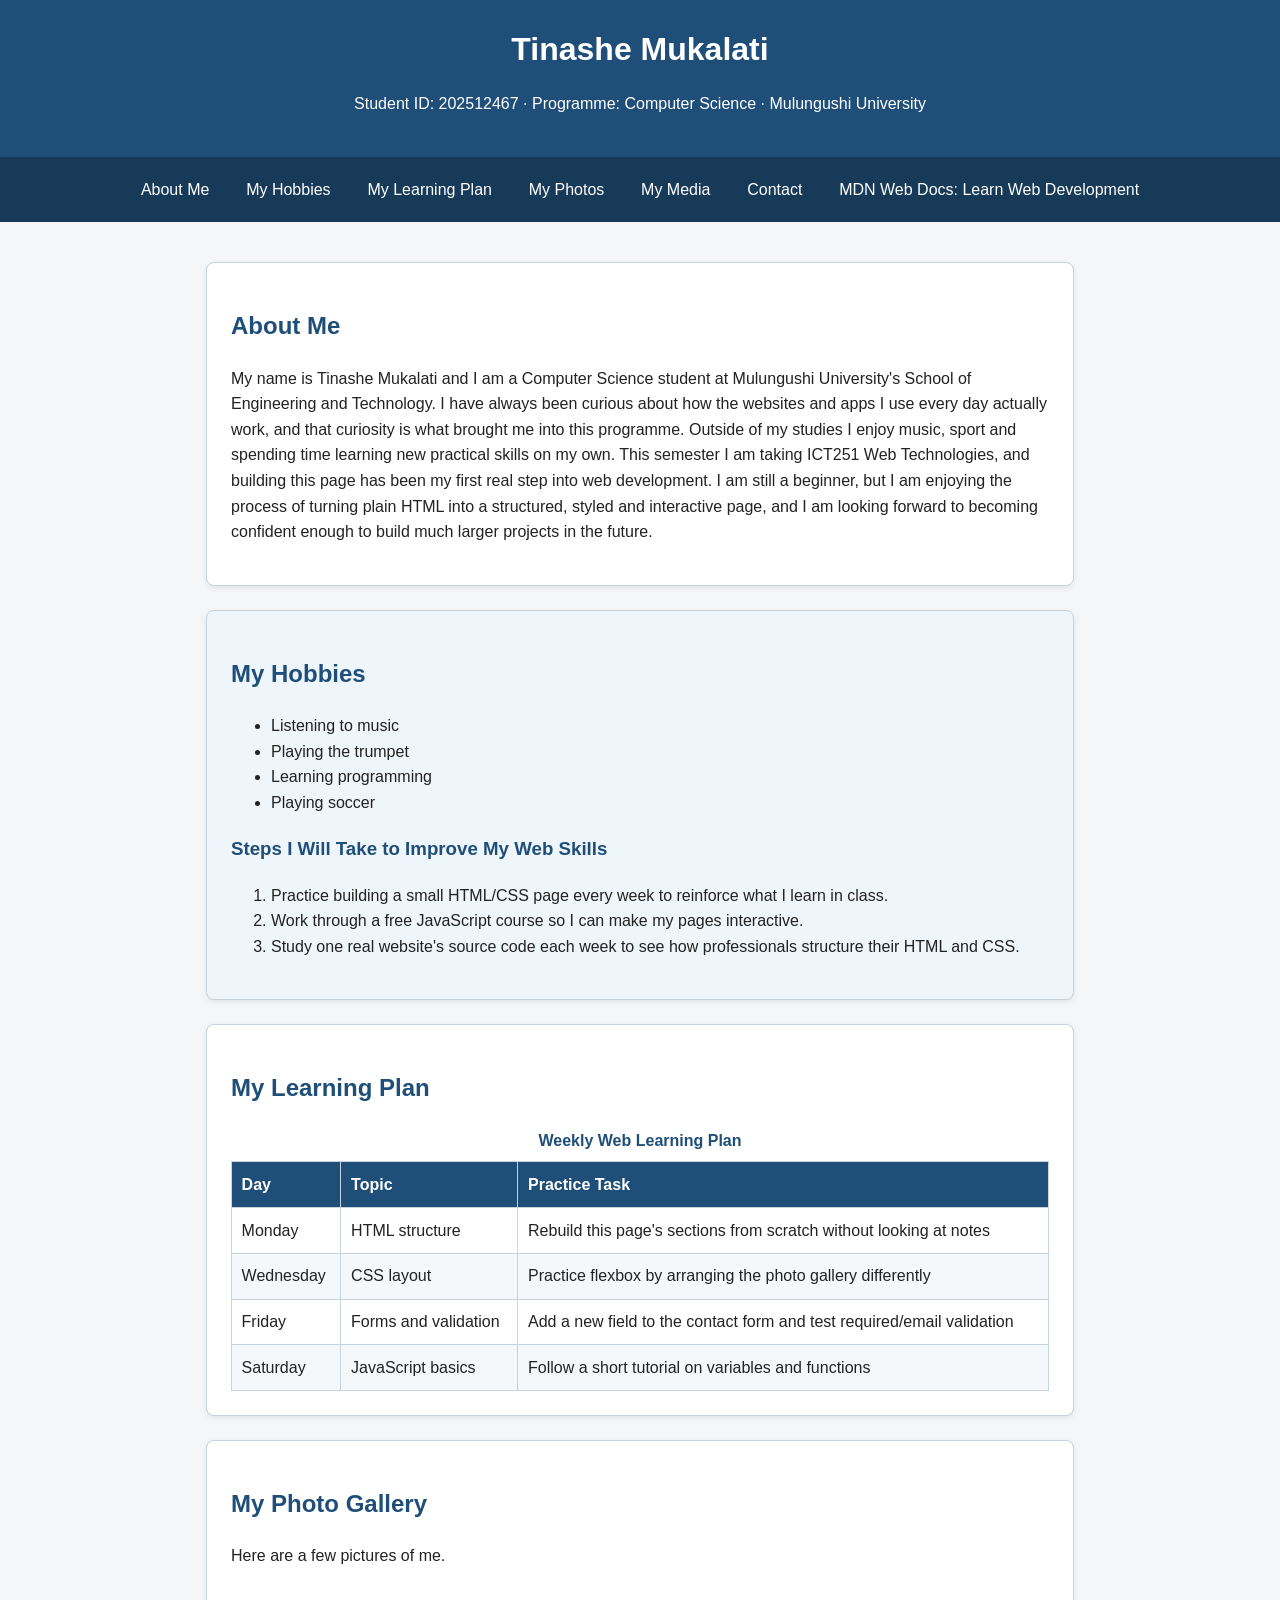
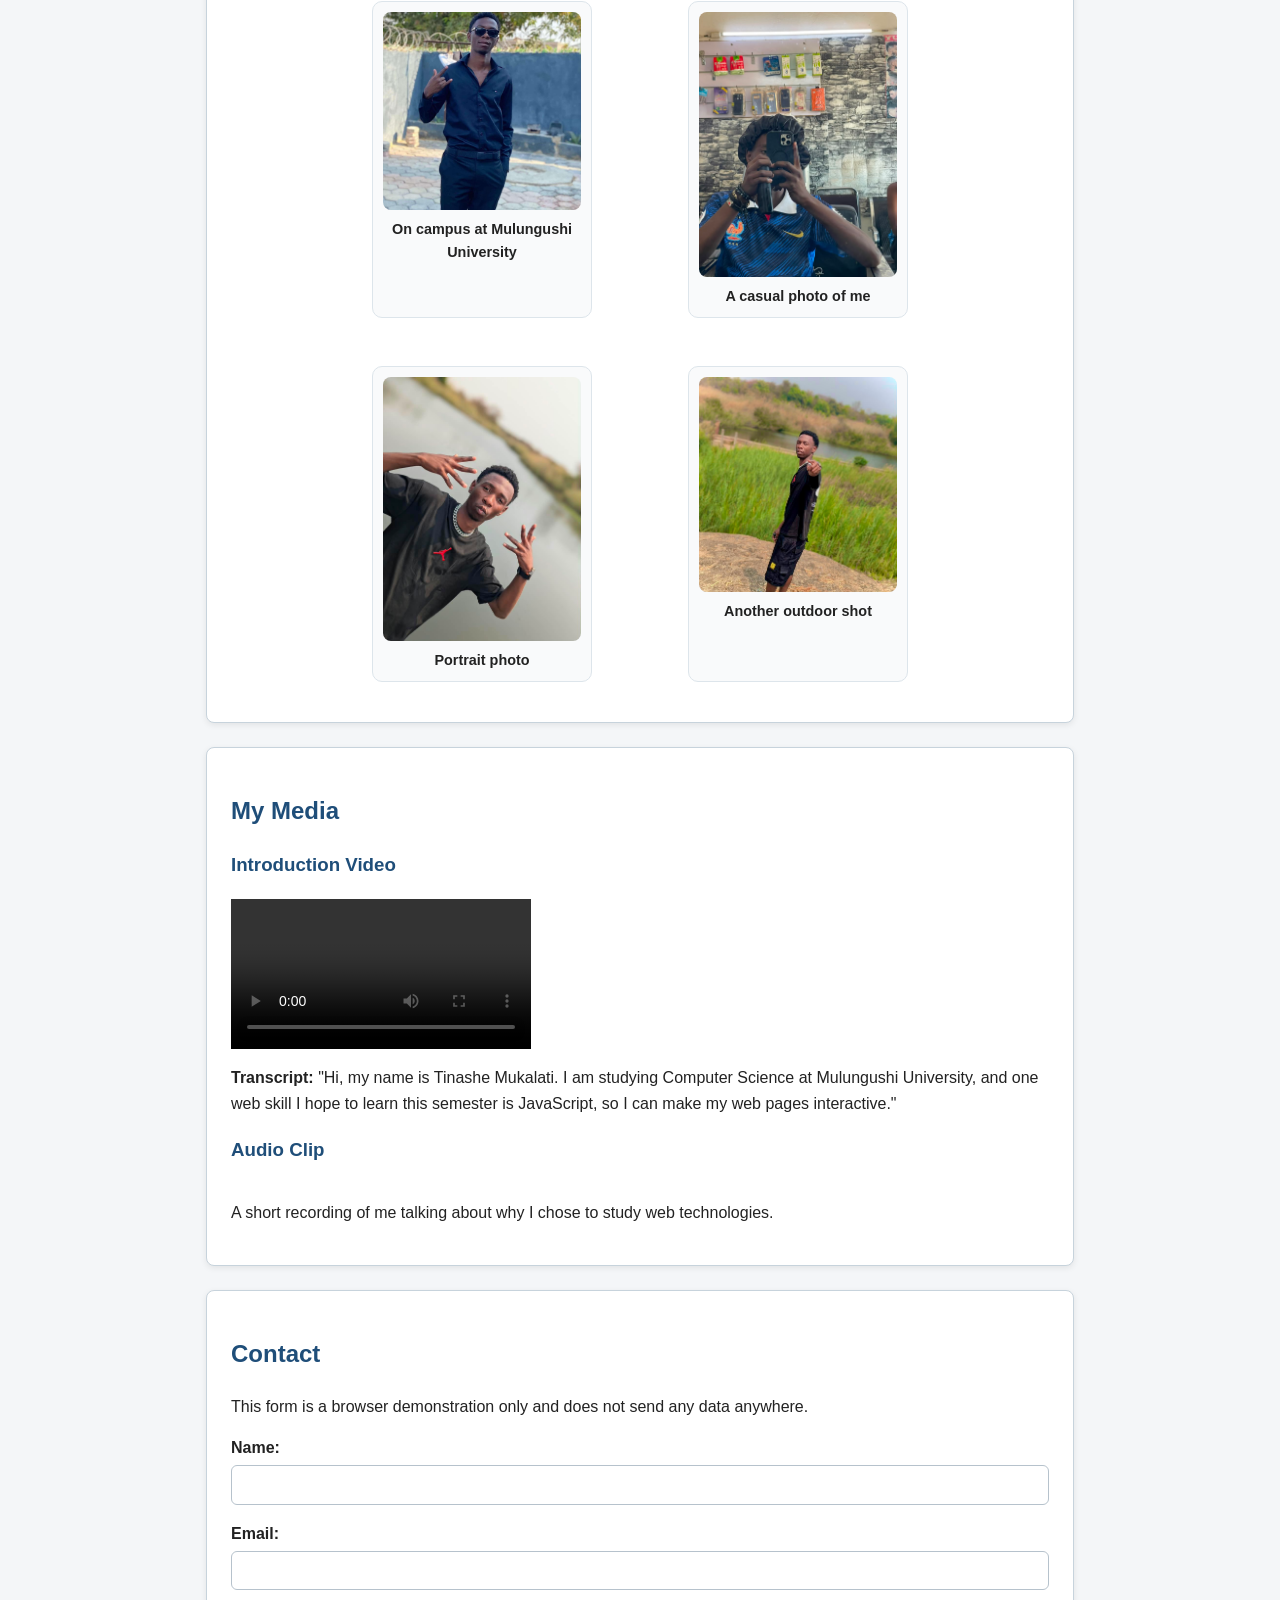
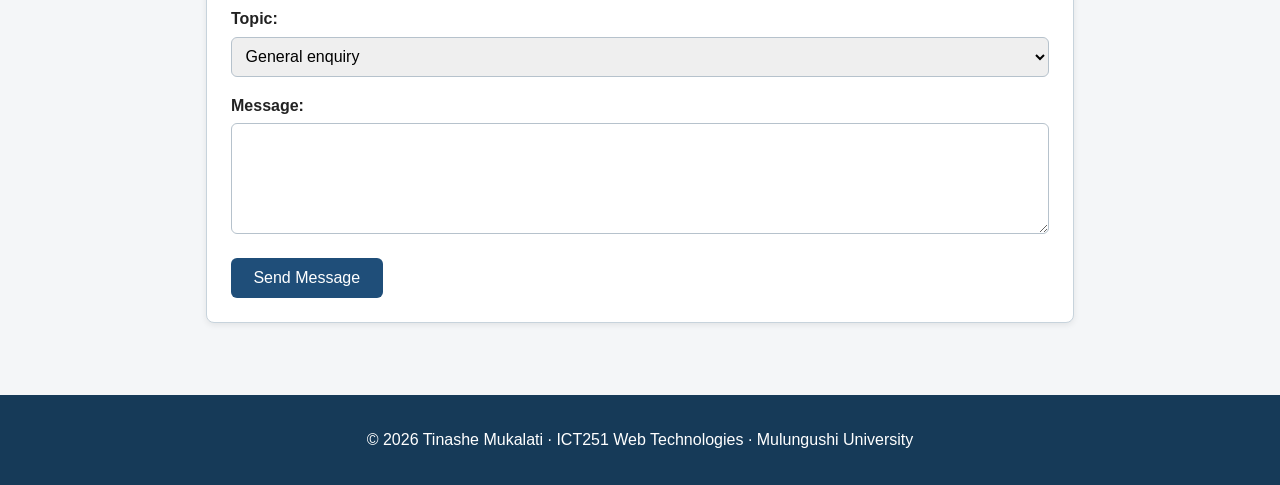
==== index.html @ 1a34b888 "myweb" ====
<!DOCTYPE html>
<html lang="en">
<head>
    <meta charset="UTF-8">
    <meta name="viewport" content="width=device-width, initial-scale=1.0">
    <title>Tinashe Mukalati - Student Web Page</title>
    <link rel="stylesheet" href="css/styles.css">
</head>
<body>

    <header>
        <h1>Tinashe Mukalati</h1>
        <p>Student ID: 202512467 &middot; Programme: Computer Science &middot; Mulungushi University</p>
    </header>

    <nav>
        <a href="#about">About Me</a>
        <a href="#hobbies">My Hobbies</a>
        <a href="#learning-plan">My Learning Plan</a>
        <a href="#photos">My Photos</a>
        <a href="#media">My Media</a>
        <a href="#contact">Contact</a>
        <a href="https://developer.mozilla.org/en-US/docs/Learn" target="_blank" rel="noopener">MDN Web Docs: Learn Web Development</a>
    </nav>

    <main>

        <section id="about" class="content-section">
            <h2>About Me</h2>
            <p>
                My name is Tinashe Mukalati and I am a Computer Science student at Mulungushi University's
                School of Engineering and Technology. I have always been curious about how the websites and
                apps I use every day actually work, and that curiosity is what brought me into this programme.
                Outside of my studies I enjoy music, sport and spending time learning new practical skills on
                my own. This semester I am taking ICT251 Web Technologies, and building this page has been my
                first real step into web development. I am still a beginner, but I am enjoying the process of
                turning plain HTML into a structured, styled and interactive page, and I am looking forward to
                becoming confident enough to build much larger projects in the future.
            </p>
        </section>

        <section id="hobbies" class="content-section">
            <h2>My Hobbies</h2>
            <ul>
                <li>Listening to music</li>
                <li>Playing the trumpet</li>
                <li>Learning programming</li>
                <li>Playing soccer</li>
            </ul>

            <h3>Steps I Will Take to Improve My Web Skills</h3>
            <ol>
                <li>Practice building a small HTML/CSS page every week to reinforce what I learn in class.</li>
                <li>Work through a free JavaScript course so I can make my pages interactive.</li>
                <li>Study one real website's source code each week to see how professionals structure their HTML and CSS.</li>
            </ol>
        </section>

        <section id="learning-plan" class="content-section">
            <h2>My Learning Plan</h2>
            <table>
                <caption>Weekly Web Learning Plan</caption>
                <thead>
                    <tr>
                        <th scope="col">Day</th>
                        <th scope="col">Topic</th>
                        <th scope="col">Practice Task</th>
                    </tr>
                </thead>
                <tbody>
                    <tr>
                        <td>Monday</td>
                        <td>HTML structure</td>
                        <td>Rebuild this page's sections from scratch without looking at notes</td>
                    </tr>
                    <tr>
                        <td>Wednesday</td>
                        <td>CSS layout</td>
                        <td>Practice flexbox by arranging the photo gallery differently</td>
                    </tr>
                    <tr>
                        <td>Friday</td>
                        <td>Forms and validation</td>
                        <td>Add a new field to the contact form and test required/email validation</td>
                    </tr>
                    <tr>
                        <td>Saturday</td>
                        <td>JavaScript basics</td>
                        <td>Follow a short tutorial on variables and functions</td>
                    </tr>
                </tbody>
            </table>
        </section>

        <section id="photos" class="content-section">
            <h2>My Photo Gallery</h2>
            <p>Here are a few pictures of me.</p>
            <div class="gallery">
                <figure>
                    <img src="images/WhatsApp Image 2026-09-24 at 01.38.05.jpeg " alt="Tinashe smiling in a casual photo">
                    <figcaption>On campus at Mulungushi University</figcaption>
                </figure>
                <figure>
                    <img src="images/WhatsApp Image 2026-09-24 at 01.38.22.jpeg " alt="Tinashe smiling in a casual photo">
                    <figcaption>A casual photo of me</figcaption>
                </figure>
                <figure>
                    <img src="images/WhatsApp Image 2026-09-24 at 01.39.34 (1).jpeg " alt="Tinashe posing for a portrait photo">
                    <figcaption>Portrait photo</figcaption>
                </figure>
                <figure>
                    <img src="images/WhatsApp Image 2026-09-24 at 01.39.27.jpeg " alt="Tinashe in a different outdoor setting">
                    <figcaption>Another outdoor shot</figcaption>
                </figure>
            </div>
        </section>

        <section id="media" class="content-section">
            <h2>My Media</h2>

            <h3>Introduction Video</h3>
            <video controls>
                <source src="videos/WhatsApp Video 2026-09-28 at 13.08.56.mp4" type="video/mp4">
                Your browser does not support the video tag.
            </video>
            <p>
                <strong>Transcript:</strong> "Hi, my name is Tinashe Mukalati. I am studying Computer Science
                at Mulungushi University, and one web skill I hope to learn this semester is JavaScript, so I
                can make my web pages interactive."
            </p>

            <h3>Audio Clip</h3>
            <audio controls>
                <source src="videos/Voice 260928_224144.m4a" type="audio/mpeg">
                Your browser does not support the audio tag.
            </audio>
            <p>A short recording of me talking about why I chose to study web technologies.</p>
        </section>

        <section id="contact" class="content-section">
            <h2>Contact</h2>
            <p>This form is a browser demonstration only and does not send any data anywhere.</p>
            <form action="#">
                <div class="form-group">
                    <label for="name">Name:</label>
                    <input type="text" id="name" name="name" required>
                </div>

                <div class="form-group">
                    <label for="email">Email:</label>
                    <input type="email" id="email" name="email" required>
                </div>

                <div class="form-group">
                    <label for="topic">Topic:</label>
                    <select id="topic" name="topic">
                        <option value="general">General enquiry</option>
                        <option value="feedback">Feedback on my page</option>
                        <option value="collaboration">Collaboration</option>
                    </select>
                </div>

                <div class="form-group">
                    <label for="message">Message:</label>
                    <textarea id="message" name="message" rows="5" required></textarea>
                </div>

                <button type="submit">Send Message</button>
            </form>
        </section>

    </main>

    <footer>
        <p>&copy; 2026 Tinashe Mukalati &middot; ICT251 Web Technologies &middot; Mulungushi University</p>
    </footer>

</body>
</html>
---- css/styles.css ----
/* ===== Base / element selectors ===== */
* {
    box-sizing: border-box;
}

body {
    font-family: 'Segoe UI', Arial, sans-serif;
    margin: 0;
    padding: 0;
    background-color: #f4f6f8;
    color: #222;
    line-height: 1.6;
}

h1, h2, h3 {
    color: #1f4e79;
}

img, video, audio {
    max-width: 100%;
    height: auto;
}

a {
    color: #1f4e79;
    text-decoration: none;
}

a:hover,
a:focus {
    color: #ffb400;
    text-decoration: underline;
}

/* ===== Header ===== */
header {
    background-color: #1f4e79;
    color: #ffffff;
    padding: 1.5rem 1rem;
    text-align: center;
}

header h1 {
    color: #ffffff;
    margin: 0 0 0.3rem 0;
}

/* ===== Navigation ===== */
nav {
    background-color: #163a58;
    display: flex;
    flex-wrap: wrap;
    justify-content: center;
    gap: 0.5rem;
    padding: 0.75rem;
}

nav a {
    color: #ffffff;
    padding: 0.5rem 0.9rem;
    border-radius: 6px;
}

nav a:hover,
nav a:focus {
    background-color: #ffb400;
    color: #163a58;
    text-decoration: none;
}

/* ===== Main layout ===== */
main {
    max-width: 900px;
    margin: 0 auto;
    padding: 1rem;
}

/* Class selector reused across every section: demonstrates the box model */
.content-section {
    background-color: #ffffff;
    padding: 1.5rem;
    margin: 1.5rem 0;
    border: 1px solid #c7d3dc;
    border-radius: 8px;
    box-shadow: 0 2px 6px rgba(0, 0, 0, 0.08);
}

/* Id selector: one unique section gets its own background */
#hobbies {
    background-color: #eef5fb;
}

/* ===== Photo gallery ===== */
.gallery {
    display: flex;
    flex-wrap: wrap;
    gap: 1rem;
    justify-content: center;
}

.gallery figure {
    background-color: #f9fafb;
    border: 1px solid #dde5eb;
    border-radius: 10px;
    padding: 0.6rem;
    width: 220px;
    text-align: center;
    transition: transform 0.3s ease;
}

.gallery figure:hover {
    transform: translateY(-5px);
}

.gallery img {
    border-radius: 8px;
    display: block;
    margin: 0 auto;
}

.gallery figcaption {
    margin-top: 0.5rem;
    font-weight: bold;
    font-size: 0.9rem;
}

/* ===== Media players ===== */
#media video,
#media audio {
    display: block;
    margin: 0.75rem 0;
}

/* ===== Table ===== */
table {
    width: 100%;
    border-collapse: collapse;
    margin-top: 1rem;
}

caption {
    font-weight: bold;
    margin-bottom: 0.5rem;
    color: #1f4e79;
}

th, td {
    border: 1px solid #c7d3dc;
    padding: 0.6rem;
    text-align: left;
}

th {
    background-color: #1f4e79;
    color: #ffffff;
}

tbody tr:nth-child(even) {
    background-color: #f4f8fb;
}

/* ===== Form ===== */
.form-group {
    margin-bottom: 1rem;
}

label {
    display: block;
    font-weight: bold;
    margin-bottom: 0.3rem;
}

input[type="text"],
input[type="email"],
select,
textarea {
    width: 100%;
    padding: 0.6rem;
    border: 1px solid #b6c2cc;
    border-radius: 6px;
    font-family: inherit;
    font-size: 1rem;
}

input:focus,
select:focus,
textarea:focus {
    outline: 2px solid #ffb400;
    border-color: #ffb400;
}

button[type="submit"] {
    background-color: #1f4e79;
    color: #ffffff;
    border: none;
    padding: 0.7rem 1.4rem;
    border-radius: 6px;
    font-size: 1rem;
    cursor: pointer;
    transition: background-color 0.2s ease;
}

button[type="submit"]:hover,
button[type="submit"]:focus {
    background-color: #ffb400;
    color: #163a58;
}

/* ===== Footer ===== */
footer {
    text-align: center;
    background-color: #163a58;
    color: #ffffff;
    padding: 1rem;
    margin-top: 2rem;
}

/* ===== Responsive: narrow screens ===== */
@media (max-width: 480px) {
    nav {
        flex-direction: column;
        align-items: stretch;
        text-align: center;
    }

    .gallery figure {
        width: 100%;
    }
}
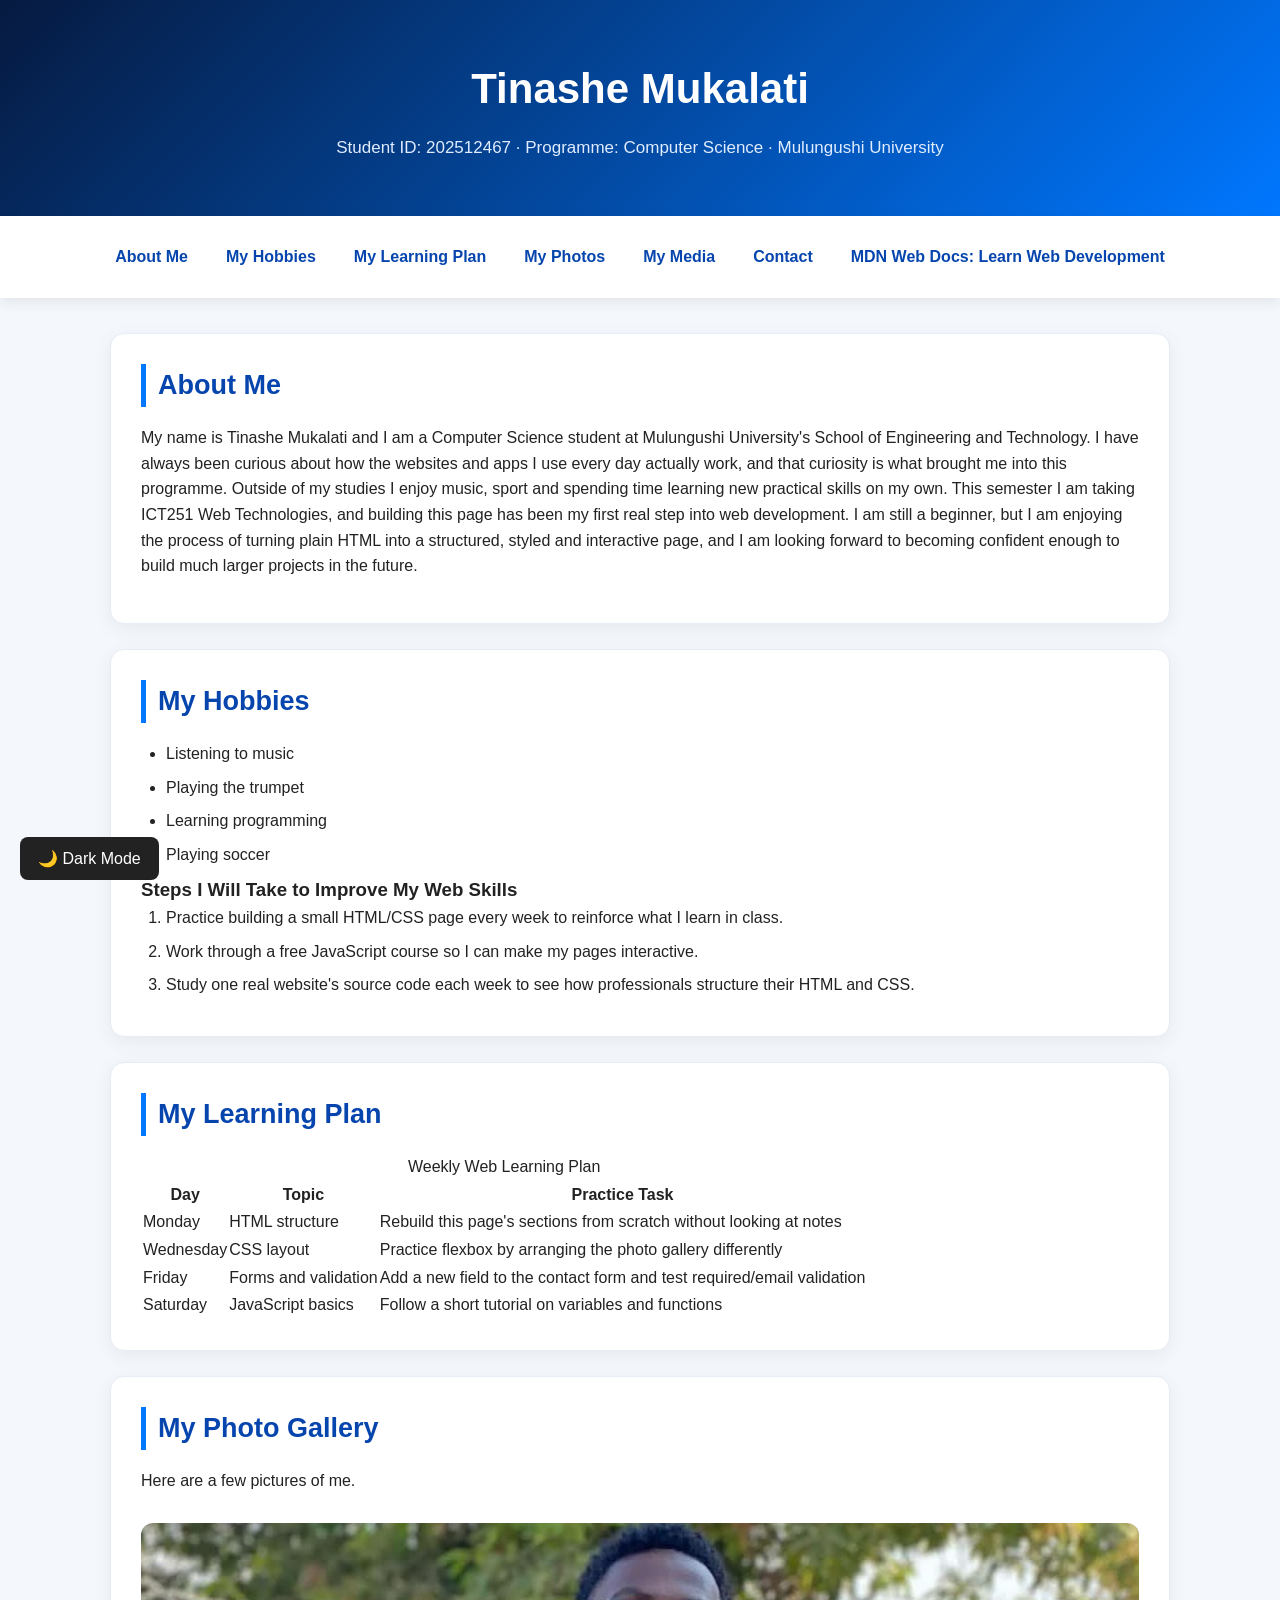
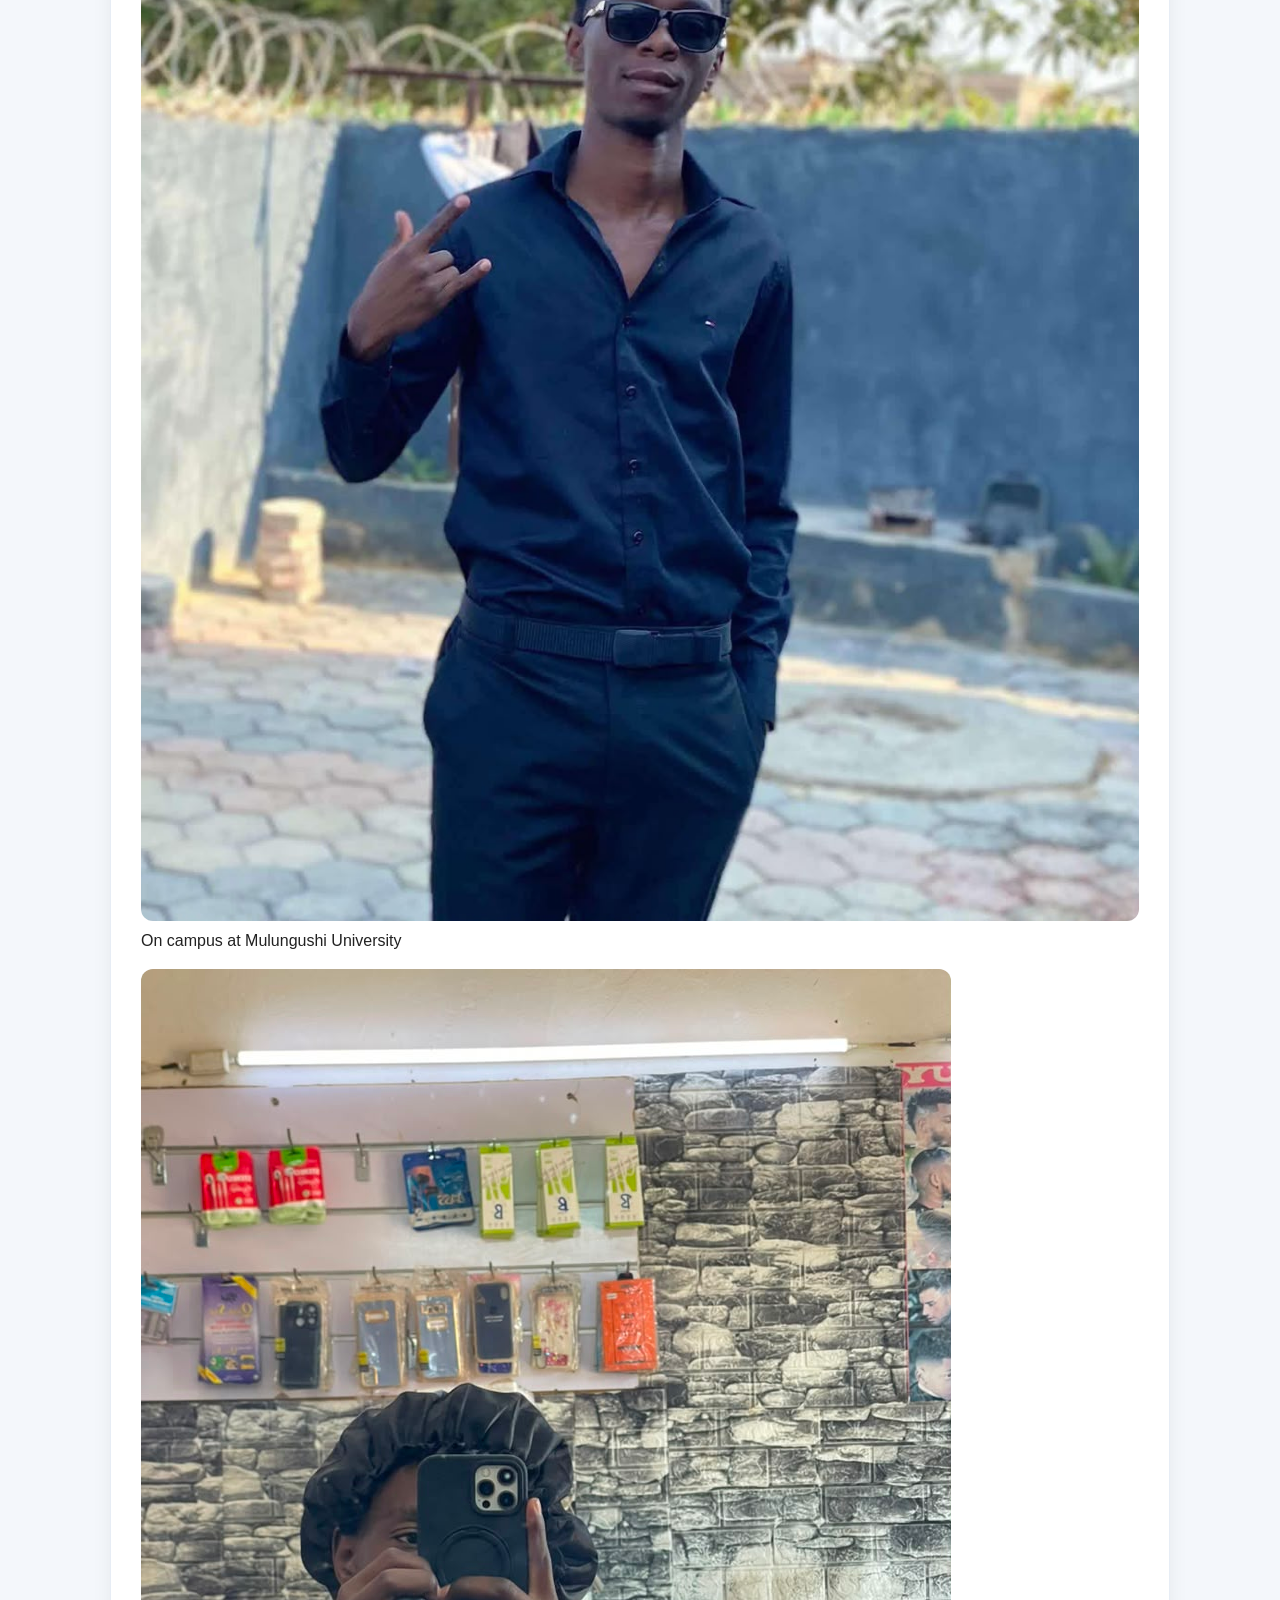
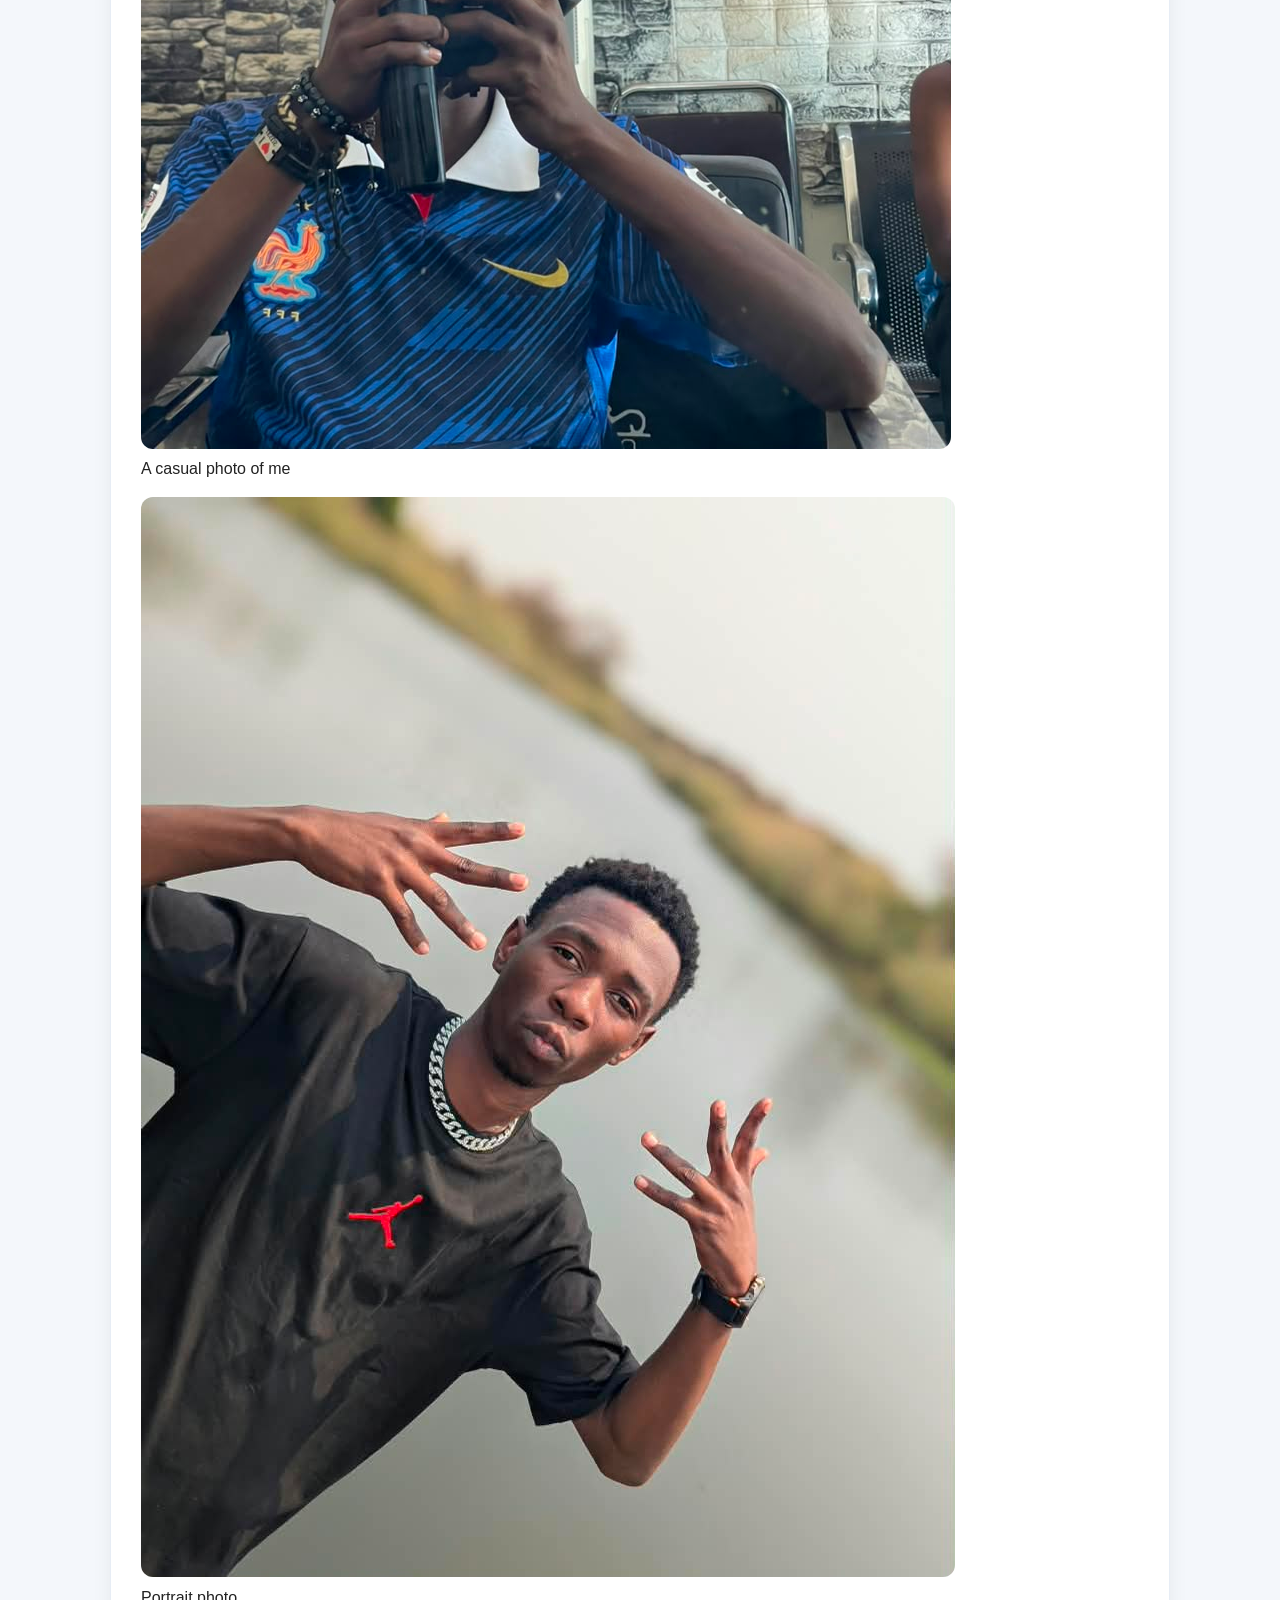
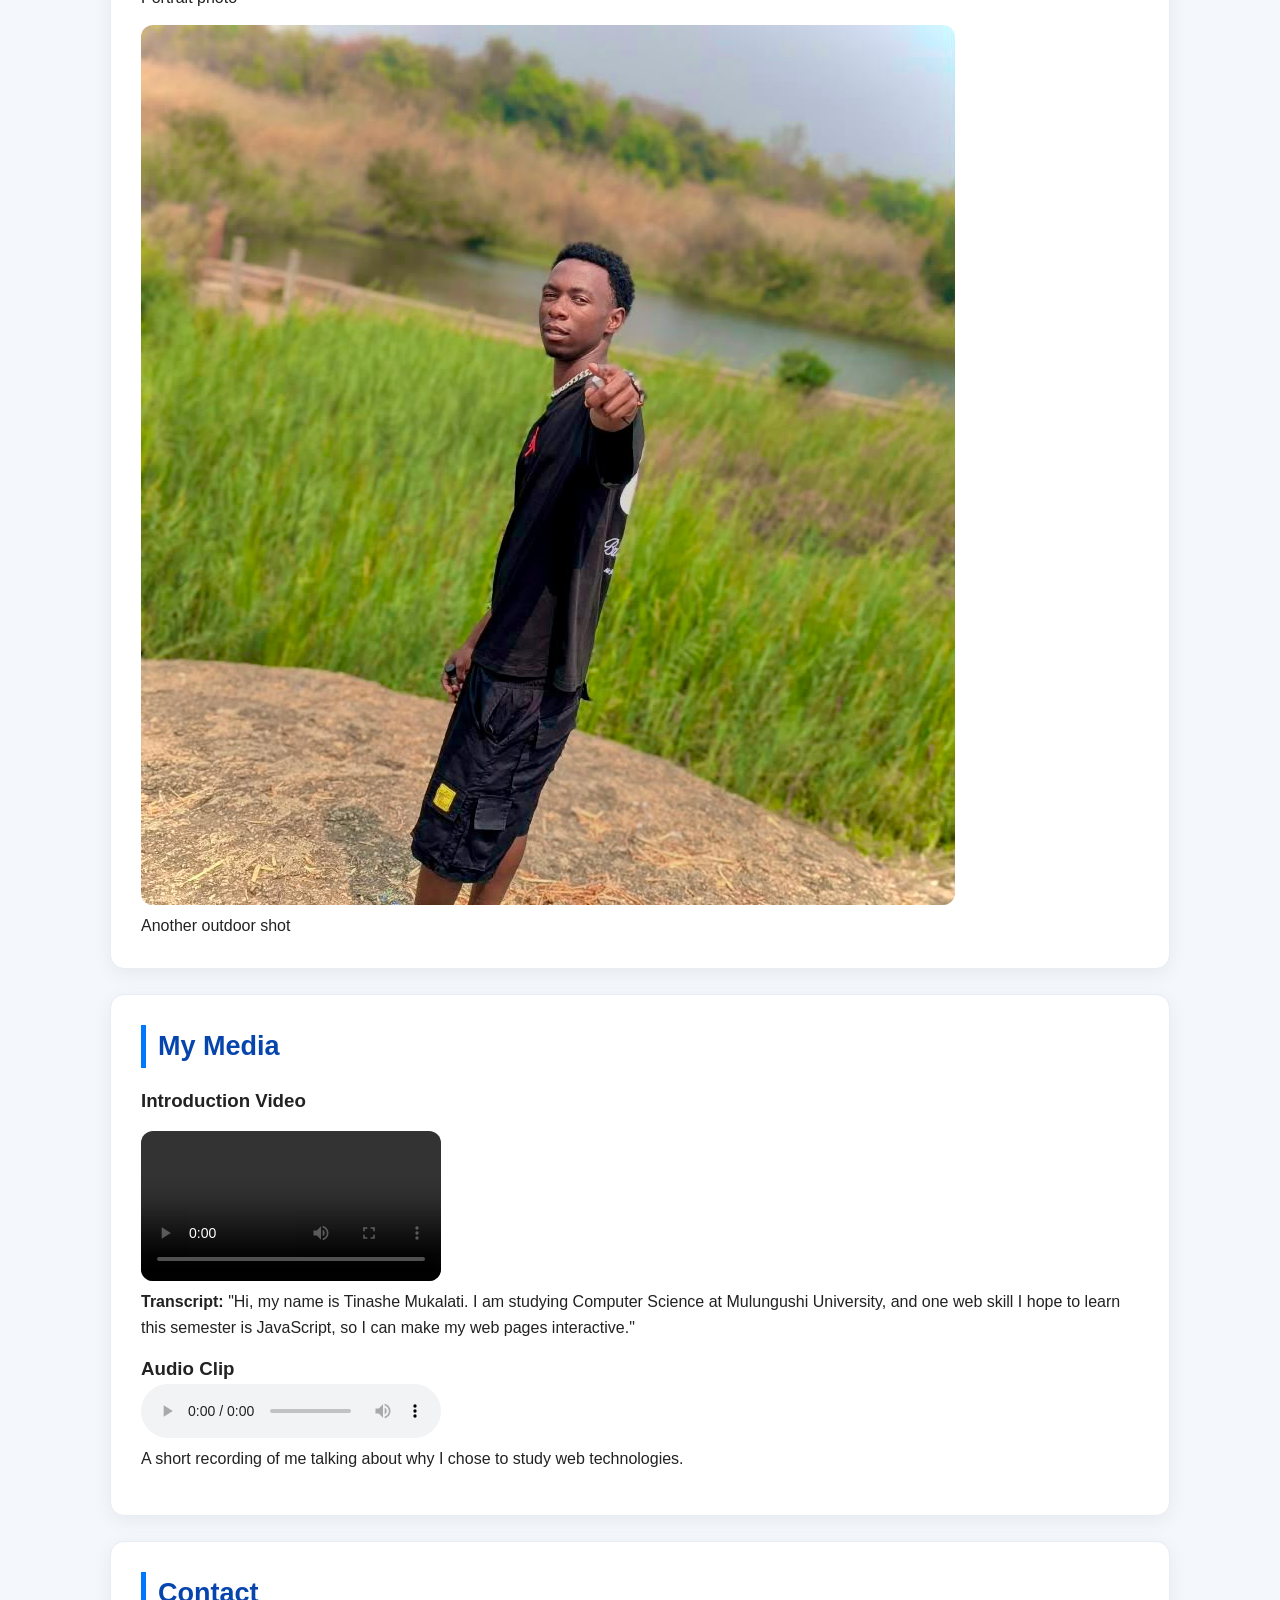
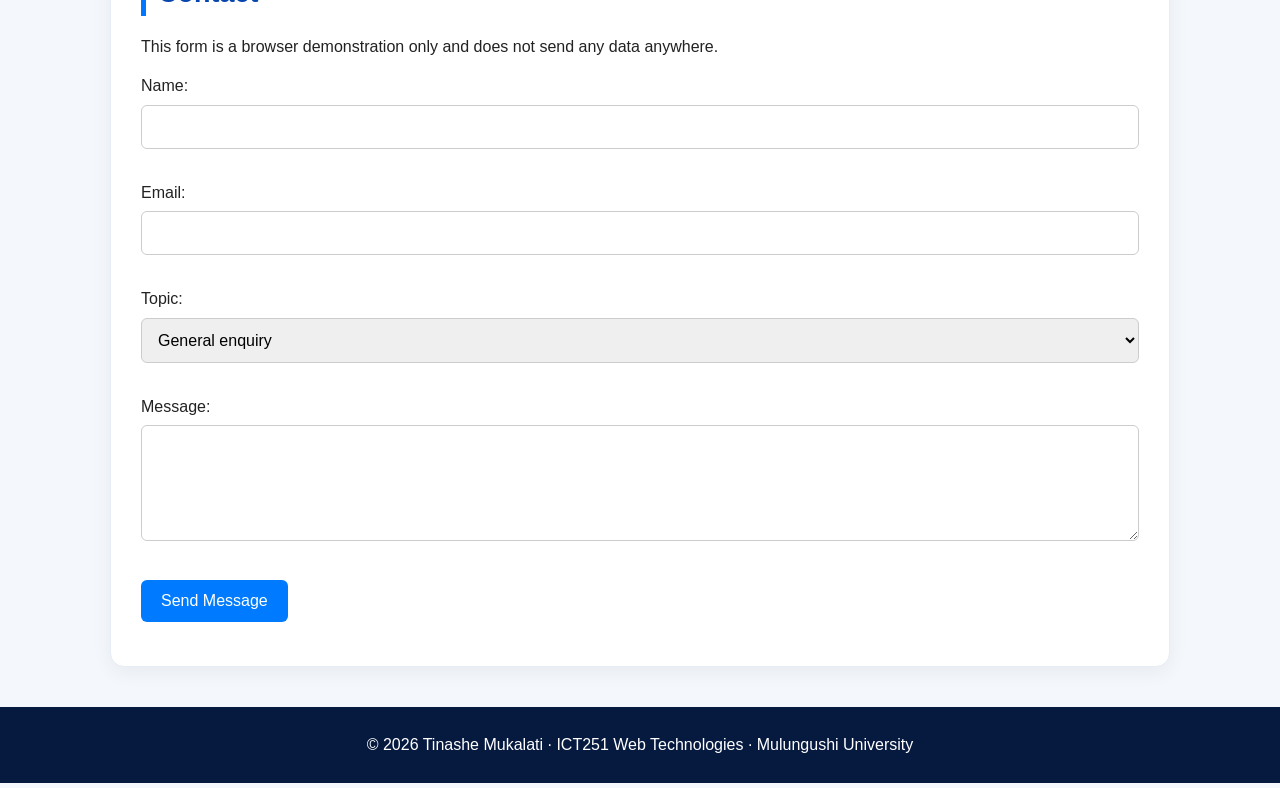
==== commit e89461b4: "Update My project" ====
--- a/index.html
+++ b/index.html
@@ -5,6 +5,7 @@
     <meta name="viewport" content="width=device-width, initial-scale=1.0">
     <title>Tinashe Mukalati - Student Web Page</title>
     <link rel="stylesheet" href="css/styles.css">
+    <script src="js/script.js" defer></script> 
 </head>
 <body>
 
@@ -140,7 +141,7 @@
         <section id="contact" class="content-section">
             <h2>Contact</h2>
             <p>This form is a browser demonstration only and does not send any data anywhere.</p>
-            <form action="#">
+          <form id="contactForm" action="#">
                 <div class="form-group">
                     <label for="name">Name:</label>
                     <input type="text" id="name" name="name" required>
@@ -165,8 +166,19 @@
                     <textarea id="message" name="message" rows="5" required></textarea>
                 </div>
 
-                <button type="submit">Send Message</button>
-            </form>
+            <button type="submit">Send Message</button>
+
+<p id="formFeedback" role="status"></p>
+
+<div id="messagePreview" hidden>
+    <h3>Message Preview</h3>
+    <p id="previewName"></p>
+    <p id="previewEmail"></p>
+    <p id="previewTopic"></p>
+    <p id="previewMessage"></p>
+</div>
+
+</form>
         </section>
 
     </main>
@@ -174,6 +186,11 @@
     <footer>
         <p>&copy; 2026 Tinashe Mukalati &middot; ICT251 Web Technologies &middot; Mulungushi University</p>
     </footer>
-
+ <button id="themeToggle" type="button">
+    🌙 Dark Mode
+    <button id="backToTop" type="button" title="Back to top">
+    ↑ Back to Top
+</button>
+</button>
 </body>
 </html>
--- a/css/styles.css
+++ b/css/styles.css
@@ -1,229 +1,300 @@
-/* ===== Base / element selectors ===== */
+/* ===== GENERAL STYLING ===== */
+
 * {
     box-sizing: border-box;
-}
-
-body {
-    font-family: 'Segoe UI', Arial, sans-serif;
     margin: 0;
     padding: 0;
-    background-color: #f4f6f8;
-    color: #222;
-    line-height: 1.6;
-}
-
-h1, h2, h3 {
-    color: #1f4e79;
-}
-
-img, video, audio {
+}
+
+html {
+    scroll-behavior: smooth;
+}
+
+body {
+    font-family: Arial, sans-serif;
+    background-color: #f4f7fc;
+    color: #263238;
+    line-height: 1.7;
+}
+
+/* ===== HEADER ===== */
+
+header {
+    background: linear-gradient(135deg, #061a40, #0077ff);
+    color: white;
+    text-align: center;
+    padding: 55px 20px;
+}
+
+header h1 {
+    font-size: 42px;
+    margin-bottom: 12px;
+}
+
+header p {
+    font-size: 17px;
+    color: #e0ecff;
+}
+
+/* ===== NAVIGATION MENU ===== */
+
+nav {
+    background-color: white;
+    padding: 18px 12px;
+    display: flex;
+    justify-content: center;
+    align-items: center;
+    flex-wrap: wrap;
+    gap: 10px;
+    box-shadow: 0 4px 12px rgba(0, 0, 0, 0.08);
+}
+
+nav a {
+    color: #0645ad;
+    text-decoration: none;
+    font-weight: bold;
+    padding: 10px 14px;
+    border-radius: 8px;
+    transition: 0.3s;
+}
+
+nav a:hover {
+    background-color: #0645ad;
+    color: white;
+}
+
+/* ===== MAIN CONTENT ===== */
+
+main {
+    max-width: 1100px;
+    margin: 35px auto;
+    padding: 0 20px;
+}
+
+section {
+    background-color: white;
+    padding: 30px;
+    margin-bottom: 25px;
+    border-radius: 14px;
+    box-shadow: 0 5px 20px rgba(0, 0, 0, 0.06);
+    border: 1px solid #e7edf5;
+}
+
+section h2 {
+    color: #0645ad;
+    font-size: 27px;
+    margin-bottom: 18px;
+}
+
+section p {
+    margin-bottom: 14px;
+}
+
+/* ===== LISTS ===== */
+
+ul,
+ol {
+    padding-left: 25px;
+}
+
+li {
+    margin-bottom: 8px;
+}
+
+/* ===== IMAGES AND VIDEOS ===== */
+
+img,
+video {
     max-width: 100%;
     height: auto;
-}
+    border-radius: 12px;
+    margin-top: 15px;
+}
+
+/* ===== LINKS ===== */
 
 a {
-    color: #1f4e79;
-    text-decoration: none;
-}
-
-a:hover,
-a:focus {
-    color: #ffb400;
-    text-decoration: underline;
-}
-
-/* ===== Header ===== */
-header {
-    background-color: #1f4e79;
-    color: #ffffff;
-    padding: 1.5rem 1rem;
+    transition: 0.3s;
+}
+
+/* ===== FOOTER ===== */
+
+footer {
+    background-color: #061a40;
+    color: white;
     text-align: center;
-}
-
-header h1 {
-    color: #ffffff;
-    margin: 0 0 0.3rem 0;
-}
-
-/* ===== Navigation ===== */
-nav {
-    background-color: #163a58;
-    display: flex;
-    flex-wrap: wrap;
-    justify-content: center;
-    gap: 0.5rem;
-    padding: 0.75rem;
-}
-
-nav a {
-    color: #ffffff;
-    padding: 0.5rem 0.9rem;
-    border-radius: 6px;
-}
-
-nav a:hover,
-nav a:focus {
-    background-color: #ffb400;
-    color: #163a58;
-    text-decoration: none;
-}
-
-/* ===== Main layout ===== */
-main {
-    max-width: 900px;
-    margin: 0 auto;
-    padding: 1rem;
-}
-
-/* Class selector reused across every section: demonstrates the box model */
-.content-section {
-    background-color: #ffffff;
-    padding: 1.5rem;
-    margin: 1.5rem 0;
-    border: 1px solid #c7d3dc;
-    border-radius: 8px;
-    box-shadow: 0 2px 6px rgba(0, 0, 0, 0.08);
-}
-
-/* Id selector: one unique section gets its own background */
-#hobbies {
-    background-color: #eef5fb;
-}
-
-/* ===== Photo gallery ===== */
-.gallery {
-    display: flex;
-    flex-wrap: wrap;
-    gap: 1rem;
-    justify-content: center;
-}
-
-.gallery figure {
-    background-color: #f9fafb;
-    border: 1px solid #dde5eb;
-    border-radius: 10px;
-    padding: 0.6rem;
-    width: 220px;
-    text-align: center;
-    transition: transform 0.3s ease;
-}
-
-.gallery figure:hover {
-    transform: translateY(-5px);
-}
-
-.gallery img {
-    border-radius: 8px;
-    display: block;
-    margin: 0 auto;
-}
-
-.gallery figcaption {
-    margin-top: 0.5rem;
-    font-weight: bold;
-    font-size: 0.9rem;
-}
-
-/* ===== Media players ===== */
-#media video,
-#media audio {
-    display: block;
-    margin: 0.75rem 0;
-}
-
-/* ===== Table ===== */
-table {
-    width: 100%;
-    border-collapse: collapse;
-    margin-top: 1rem;
-}
-
-caption {
-    font-weight: bold;
-    margin-bottom: 0.5rem;
-    color: #1f4e79;
-}
-
-th, td {
-    border: 1px solid #c7d3dc;
-    padding: 0.6rem;
-    text-align: left;
-}
-
-th {
-    background-color: #1f4e79;
-    color: #ffffff;
-}
-
-tbody tr:nth-child(even) {
-    background-color: #f4f8fb;
-}
-
-/* ===== Form ===== */
-.form-group {
-    margin-bottom: 1rem;
-}
-
-label {
-    display: block;
-    font-weight: bold;
-    margin-bottom: 0.3rem;
-}
-
-input[type="text"],
-input[type="email"],
-select,
-textarea {
-    width: 100%;
-    padding: 0.6rem;
-    border: 1px solid #b6c2cc;
-    border-radius: 6px;
-    font-family: inherit;
-    font-size: 1rem;
-}
-
-input:focus,
-select:focus,
-textarea:focus {
-    outline: 2px solid #ffb400;
-    border-color: #ffb400;
-}
-
-button[type="submit"] {
-    background-color: #1f4e79;
-    color: #ffffff;
-    border: none;
-    padding: 0.7rem 1.4rem;
-    border-radius: 6px;
-    font-size: 1rem;
-    cursor: pointer;
-    transition: background-color 0.2s ease;
-}
-
-button[type="submit"]:hover,
-button[type="submit"]:focus {
-    background-color: #ffb400;
-    color: #163a58;
-}
-
-/* ===== Footer ===== */
-footer {
-    text-align: center;
-    background-color: #163a58;
-    color: #ffffff;
-    padding: 1rem;
-    margin-top: 2rem;
-}
-
-/* ===== Responsive: narrow screens ===== */
-@media (max-width: 480px) {
+    padding: 25px 15px;
+    margin-top: 40px;
+}
+
+/* ===== MOBILE RESPONSIVENESS ===== */
+
+@media (max-width: 600px) {
+    header {
+        padding: 35px 15px;
+    }
+
+    header h1 {
+        font-size: 30px;
+    }
+
     nav {
         flex-direction: column;
-        align-items: stretch;
+    }
+
+    nav a {
+        width: 100%;
         text-align: center;
     }
 
-    .gallery figure {
-        width: 100%;
-    }
-}
+    main {
+        padding: 0 12px;
+    }
+
+    section {
+        padding: 20px;
+    }
+
+    section h2 {
+        font-size: 23px;
+    }
+}/* ===== MODERN HOVER EFFECTS ===== */
+
+section {
+    transition: transform 0.3s ease, box-shadow 0.3s ease;
+}
+
+section:hover {
+    transform: translateY(-5px);
+    box-shadow: 0 12px 30px rgba(0, 0, 0, 0.12);
+}
+
+nav a:hover {
+    transform: translateY(-2px);
+}
+
+/* ===== MODERN HEADINGS ===== */
+
+section h2 {
+    border-left: 5px solid #0077ff;
+    padding-left: 12px;
+}
+
+/* ===== CUSTOM TEXT SELECTION ===== */
+
+::selection {
+    background-color: #0077ff;
+    color: white;
+}/* Back to Top button */
+#backToTop {
+    display: none;
+    position: fixed;
+    bottom: 20px;
+    right: 20px;
+    padding: 12px 18px;
+    background: #0d6efd;
+    color: white;
+    border: none;
+    border-radius: 8px;
+    cursor: pointer;
+    z-index: 1000;
+}
+
+#backToTop:hover {
+    background: #084298;
+}
+/* Back to Top button */
+#backToTop {
+    display: none;
+    position: fixed;
+    bottom: 20px;
+    right: 20px;
+    padding: 12px 18px;
+    background: #0d6efd;
+    color: white;
+    border: none;
+    border-radius: 8px;
+    cursor: pointer;
+    z-index: 1000;
+}
+
+#backToTop:hover {
+    background: #084298;
+}/* Dark mode */
+body.dark-mode {
+    background-color: #121212;
+    color: #f1f1f1;
+}
+
+body.dark-mode section,
+body.dark-mode .form-group {
+    background-color: #1e1e1e;
+    color: #f1f1f1;
+}
+
+body.dark-mode h2,
+body.dark-mode h3,
+body.dark-mode label {
+    color: #66b2ff;
+}
+
+#themeToggle {
+    position: fixed;
+    bottom: 20px;
+    left: 20px;
+    padding: 12px 18px;
+    background: #222;
+    color: white;
+    border: none;
+    border-radius: 8px;
+    cursor: pointer;
+    z-index: 1000;
+}/* Modern website styling */
+body {
+font-family: Arial, sans-serif;
+margin: 0;
+padding: 0;
+background-color: #f4f7fb;
+color: #222;
+line-height: 1.6;
+}
+
+button {
+background-color: #007bff;
+color: white;
+padding: 12px 20px;
+border: none;
+border-radius: 6px;
+cursor: pointer;
+font-size: 16px;
+transition: background-color 0.3s ease;
+}
+
+button:hover {
+background-color: #0056b3;
+}
+
+input,
+textarea,
+select {
+width: 100%;
+padding: 12px;
+margin-top: 6px;
+margin-bottom: 16px;
+border: 1px solid #ccc;
+border-radius: 6px;
+box-sizing: border-box;
+font-size: 16px;
+}
+
+input:focus,
+textarea:focus,
+select:focus {
+outline: none;
+border-color: #007bff;
+box-shadow: 0 0 4px rgba(0, 123, 255, 0.3);
+}
+
+.form-group {
+margin-bottom: 15px;
+} 
